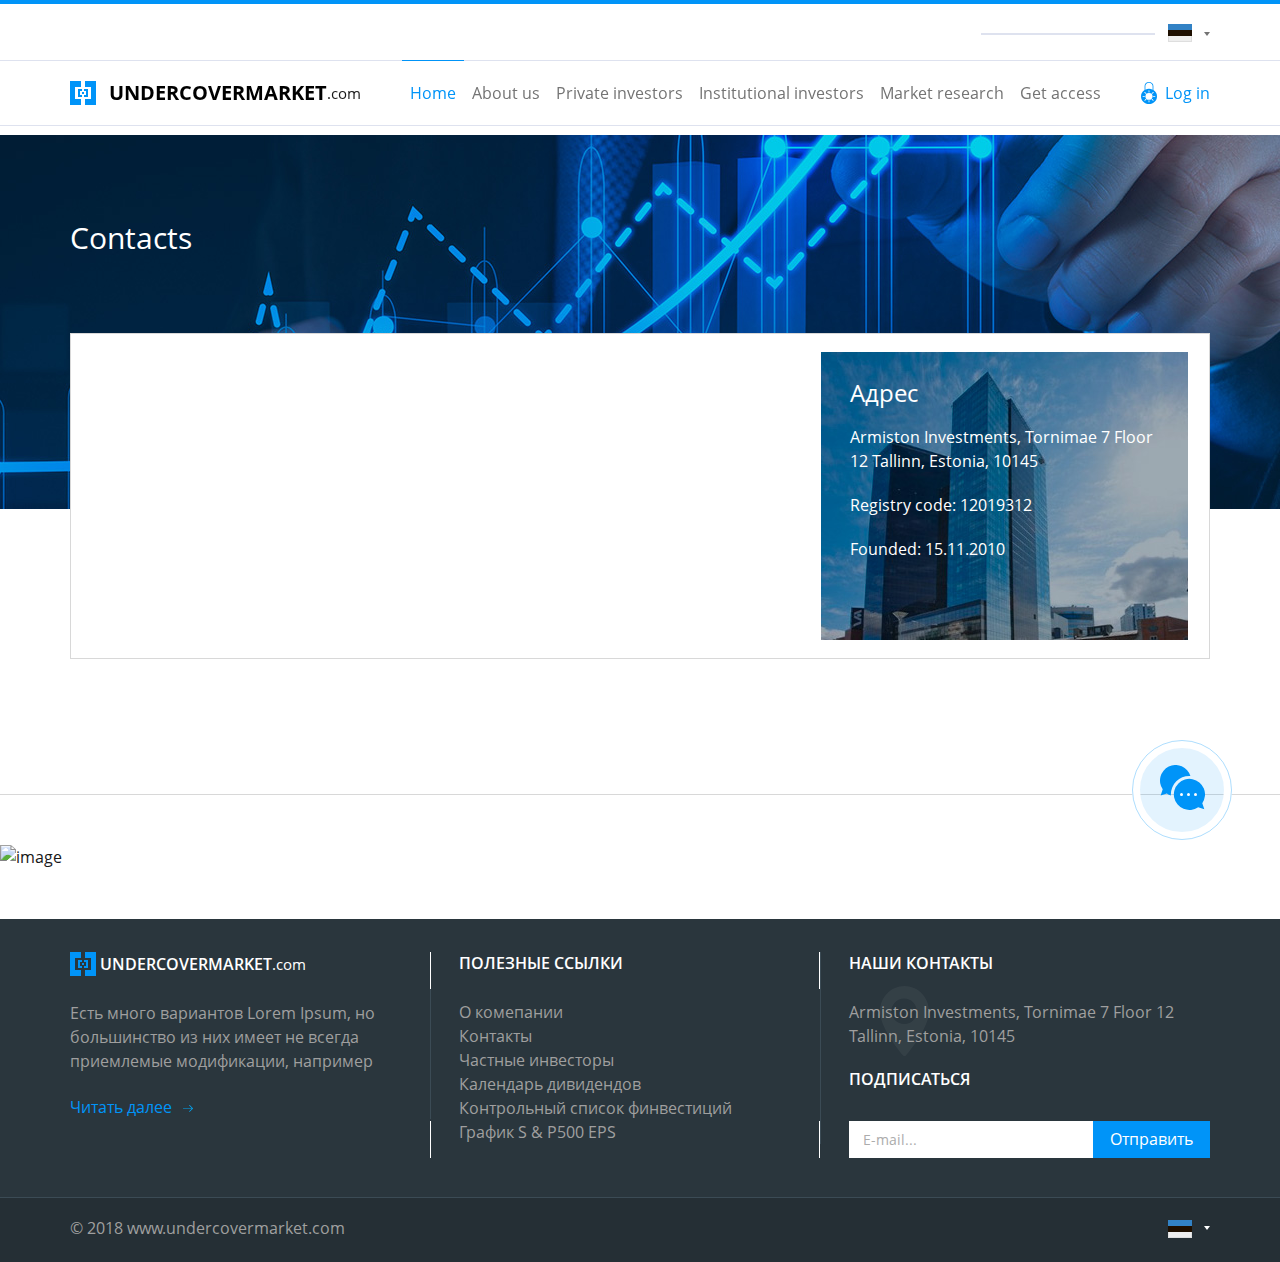
==== contacts.html @ 237688d1 "update!" ====
<!DOCTYPE html>
<html lang="ru">
  <head>
    <meta name="format-detection" content="telephone=no">
    <meta charset="utf-8">
    <meta http-equiv="X-UA-Compatible" content="IE=edge">
    <meta name="viewport" content="width=device-width, initial-scale=1.0">
    <title>Contacts</title>
    <link href="static/css/index.css" rel="stylesheet">
    <link rel="shortcut icon" type="image/png" href="static/favicon.ico">
    <link rel="shortcut icon" href="static/favicon.ico" type="image/x-icon">
  </head>
  <body>
    <div class="out">
      <!-- begin header-->
      <header class="header">
        <div class="header__top container">
          <div class="lang header__lang">
            <div class="lang__translate">
              <div id="google_translate_element"></div>
              <script type="text/javascript">
                function googleTranslateElementInit()
                {
                  new google.translate.TranslateElement(
                  {
                    pageLanguage: 'ru',
                    includedLanguages: 'af,am,ar,az,be,bg,bn,bs,ca,ceb,co,cs,cy,da,de,el,eo,eu,fa,fr,fy,ga,gd,gl,gu,ha,haw,hi,hmn,hr,ht,hu,hy,id,ig,is,it,iw,ja,jv,ka,kk,km,kn,ko,ku,ky,la,lb,lo,lt,lv,mg,mi,mk,ml,mn,mr,ms,mt,my,ne,nl,no,ny,pa,pl,ps,pt,ro,sd,si,sk,sl,sm,sn,so,sq,sr,su,sv,sw,ta,te,tg,th,tl,tr,uk,ur,uz,vi,xh,yi,yo,zh-CN,zh-TW,zu',
                    layout: google.translate.TranslateElement.InlineLayout.SIMPLE,
                    multilanguagePage: true
                  }, 'google_translate_element');
                }
              </script>
              <style></style>
              <script type="text/javascript" src="//translate.google.com/translate_a/element.js?cb=googleTranslateElementInit"></script>
            </div>
            <ul class="lang__list js-lang-list">
              <li class="lang__item">
                <a class="lang__link" href="#!">
                  <svg class="icon flag_est" xmlns="http://www.w3.org/2000/svg" xmlns:xlink="http://www.w3.org/1999/xlink" width="24" height="18" viewbox="0 0 24 18">
                    <defs>
                      <path id="4cuaa" d="M1488 46V36h24v10z"></path>
                      <path id="4cuac" d="M1488 34v-6h24v6z"></path>
                      <path id="4cuad" d="M1488 40v-6h24v6z"></path>
                      <clippath id="4cuab">
                        <use fill="#fff" xlink:href="#4cuaa"></use>
                      </clippath>
                    </defs>
                    <g>
                      <g transform="translate(-1488 -28)">
                        <g>
                          <use fill="#eee" xlink:href="#4cuaa"></use>
                          <use fill="#fff" fill-opacity="0" stroke="#dedede" stroke-linecap="round" stroke-linejoin="round" stroke-miterlimit="50" stroke-width="2" clip-path="url(&quot;#4cuab&quot;)" xlink:href="#4cuaa"></use>
                        </g>
                        <g>
                          <use fill="#3282c5" xlink:href="#4cuac"></use>
                        </g>
                        <g>
                          <use fill="#1e0f00" xlink:href="#4cuad"></use>
                        </g>
                      </g>
                    </g>
                  </svg>
                </a>
                <ul class="lang__list-items">
                  <li>
                    <a href="#ru">
                      <span class="lang__list-icon">
                        <svg class="flag_ru" xmlns="http://www.w3.org/2000/svg" viewbox="0 0 9 6" width="900" height="600">
                          <rect fill="#fff" width="9" height="3"></rect>
                          <rect fill="#d52b1e" y="3" width="9" height="3"></rect>
                          <rect fill="#0039a6" y="2" width="9" height="2"></rect>
                        </svg>
                      </span>
                      <span class="lang__list-text">Русский</span>
                    </a>
                  </li>
                  <li>
                    <a href="#es">
                      <span class="lang__list-icon">
                        <img src="https://lipis.github.io/flag-icon-css/flags/4x3/es.svg" alt="image" title="" />
                      </span>
                      <span class="lang__list-text">Español</span>
                    </a>
                  </li>
                  <li>
                    <a href="#es">
                      <span class="lang__list-icon">
                        <img src="https://lipis.github.io/flag-icon-css/flags/4x3/fi.svg" alt="image" title="" />
                      </span>
                      <span class="lang__list-text">Suomi</span>
                    </a>
                  </li>
                  <li>
                    <a href="#es">
                      <span class="lang__list-icon">
                        <img src="https://lipis.github.io/flag-icon-css/flags/4x3/gb.svg" alt="image" title="" />
                      </span>
                      <span class="lang__list-text">English</span>
                    </a>
                  </li>
                </ul>
              </li>
            </ul>
          </div>
        </div>
        <div class="header__bottom">
          <div class="header__bottom-container container">
            <a class="logo header__logo" href="home.html">
              <svg class="logo__icon" xmlns="http://www.w3.org/2000/svg" xmlns:xlink="http://www.w3.org/1999/xlink" width="26" height="24" viewbox="0 0 26 24">
                <defs>
                  <path id="u4pba" d="M391 115V91h11v6h-6v12h6v6zm8-16h4v2h-2v4h2v2h-4zm4 3h2v2h-2zm2-3h4v8h-4v-2h2v-4h-2zm1-8h11v24h-11v-6h6V97h-6z"></path>
                </defs>
                <g>
                  <g transform="translate(-391 -91)">
                    <use fill="#0094f8" xlink:href="#u4pba"></use>
                  </g>
                </g>
              </svg>
              <p>UNDERcovermarket</p>
              <span>.com</span>
            </a>
            <nav class="nav header__nav">
              <ul class="nav__list">
                <li class="is-active">
                  <a href="home.html">Home</a>
                </li>
                <li>
                  <a href="contacts.html">About us</a>
                </li>
                <li>
                  <a href="private-investor.html">Private investors</a>
                </li>
                <li>
                  <a href="institutional-investors.html">Institutional investors</a>
                </li>
                <li>
                  <a href="market-research.html">Market research</a>
                </li>
                <li>
                  <a href="#!">Get access</a>
                </li>
              </ul>
            </nav>
            <button class="header__login" data-popup-target="login-popup" type="button">
              <svg xmlns="http://www.w3.org/2000/svg" xmlns:xlink="http://www.w3.org/1999/xlink" width="16" height="22" viewbox="0 0 16 22">
                <defs>
                  <path id="kwxra" d="M1479 105.41c0 4.19-3.59 7.59-8 7.59s-8-3.4-8-7.59a7.5 7.5 0 0 1 3.59-6.32v-4.31h.01c.06-2.1 2.01-3.78 4.4-3.78 2.43 0 4.4 1.74 4.4 3.88v4.2a7.5 7.5 0 0 1 3.6 6.33zm-8-7.58c1.3 0 2.52.3 3.6.82v-3.77c0-1.72-1.61-3.12-3.6-3.12s-3.6 1.4-3.6 3.12v3.76a8.3 8.3 0 0 1 3.6-.81zm2.83 4.9c.08.08.18.11.28.11.1 0 .2-.03.28-.1l1.14-1.08a.37.37 0 0 0 0-.54.42.42 0 0 0-.57 0l-1.13 1.08a.37.37 0 0 0 0 .53zm-3.23-1.49c0 .21.18.38.4.38.22 0 .4-.17.4-.38v-1.52a.39.39 0 0 0-.4-.38c-.22 0-.4.17-.4.38zm-4.13.42l1.14 1.07c.07.08.18.11.28.11.1 0 .2-.03.28-.1a.37.37 0 0 0 0-.54l-1.13-1.08a.41.41 0 0 0-.57 0 .37.37 0 0 0 0 .54zm.13 4.13c.22 0 .4-.17.4-.38a.39.39 0 0 0-.4-.38h-1.6c-.22 0-.4.17-.4.38s.18.38.4.38zm1.57 2.3a.42.42 0 0 0-.56 0l-1.14 1.08a.37.37 0 0 0 0 .53.41.41 0 0 0 .57 0l1.13-1.07a.37.37 0 0 0 0-.53zm3.23 1.5a.39.39 0 0 0-.4-.38c-.22 0-.4.17-.4.38v1.51c0 .21.18.38.4.38.22 0 .4-.17.4-.38zm3.2-4.18a3.51 3.51 0 0 0-3.6-3.41 3.51 3.51 0 0 0-3.6 3.41 3.51 3.51 0 0 0 3.6 3.42c1.99 0 3.6-1.53 3.6-3.42zm.93 3.76l-1.14-1.07a.42.42 0 0 0-.56 0 .37.37 0 0 0 0 .53l1.13 1.07c.08.08.18.12.28.12.1 0 .2-.04.29-.12a.37.37 0 0 0 0-.53zm1.87-3.76a.39.39 0 0 0-.4-.38h-1.6c-.22 0-.4.17-.4.38s.18.38.4.38h1.6c.22 0 .4-.17.4-.38z"></path>
                </defs>
                <g>
                  <g transform="translate(-1463 -91)">
                    <use fill="#0094f8" xlink:href="#kwxra"></use>
                  </g>
                </g>
              </svg>
              <span>Log in</span>
            </button>
          </div>
        </div>
      </header>
      <main class="content">
        <!--begin page-->
        <section class="page" style="background-image: url(static/img/bg/page_bg.jpg);">
          <div class="page__container container">
            <h1 class="page__title">Contacts</h1>
          </div>
        </section>
        <section class="contacts">
          <div class="contacts__container container">
            <div class="contacts__inner">
              <div class="contacts__map" id="map"></div>
              <div class="contacts__block" style="background-image: url(static/img/bg/contact-block_bg.jpg);">
                <div class="contacts__block-title">Адрес</div>
                <p>Armiston Investments, Tornimae 7 Floor 12 Tallinn, Estonia, 10145</p>
                <p>Registry code: 12019312</p>
                <p>Founded: 15.11.2010</p>
              </div>
            </div>
            <div class="photos js-photos-slider">
              <div class="photos__item">
                <a class="photos__item-img" data-fancybox="photos" href="https://cdn.freshome.com/wp-content/uploads/2016/11/freshome-nordic-scandinavian4.png">
                  <img src="static/img/content/photos-1.jpg" alt="image" title="" />
                  <div class="icon-plus icon-plus_lg"></div>
                </a>
              </div>
              <div class="photos__item">
                <a class="photos__item-img" data-fancybox="photos" href="https://cdn.freshome.com/wp-content/uploads/2016/11/freshome-nordic-scandinavian4.png">
                  <img src="static/img/content/photos-2.jpg" alt="image" title="" />
                  <div class="icon-plus icon-plus_lg"></div>
                </a>
              </div>
              <div class="photos__item">
                <a class="photos__item-img" data-fancybox="photos" href="https://cdn.freshome.com/wp-content/uploads/2016/11/freshome-nordic-scandinavian4.png">
                  <img src="static/img/content/photos-3.jpg" alt="image" title="" />
                  <div class="icon-plus icon-plus_lg"></div>
                </a>
              </div>
              <div class="photos__item">
                <a class="photos__item-img" data-fancybox="photos" href="https://cdn.freshome.com/wp-content/uploads/2016/11/freshome-nordic-scandinavian4.png">
                  <img src="static/img/content/photos-1.jpg" alt="image" title="" />
                  <div class="icon-plus icon-plus_lg"></div>
                </a>
              </div>
              <div class="photos__item">
                <a class="photos__item-img" data-fancybox="photos" href="https://cdn.freshome.com/wp-content/uploads/2016/11/freshome-nordic-scandinavian4.png">
                  <img src="static/img/content/photos-2.jpg" alt="image" title="" />
                  <div class="icon-plus icon-plus_lg"></div>
                </a>
              </div>
              <div class="photos__item">
                <a class="photos__item-img" data-fancybox="photos" href="https://cdn.freshome.com/wp-content/uploads/2016/11/freshome-nordic-scandinavian4.png">
                  <img src="static/img/content/photos-3.jpg" alt="image" title="" />
                  <div class="icon-plus icon-plus_lg"></div>
                </a>
              </div>
              <div class="photos__item">
                <a class="photos__item-img" data-fancybox="photos" href="https://cdn.freshome.com/wp-content/uploads/2016/11/freshome-nordic-scandinavian4.png">
                  <img src="static/img/content/photos-1.jpg" alt="image" title="" />
                  <div class="icon-plus icon-plus_lg"></div>
                </a>
              </div>
              <div class="photos__item">
                <a class="photos__item-img" data-fancybox="photos" href="https://cdn.freshome.com/wp-content/uploads/2016/11/freshome-nordic-scandinavian4.png">
                  <img src="static/img/content/photos-2.jpg" alt="image" title="" />
                  <div class="icon-plus icon-plus_lg"></div>
                </a>
              </div>
            </div>
          </div>
        </section>
        <div class="collage">
          <img src="static/img/bg/contacts-collage.jpg" alt="image" title="" />
        </div>
        <button class="support-btn" type="button">
          <div class="support-btn__dots">
            <div class="support-btn__dots-circle"></div>
            <div class="support-btn__dots-circle"></div>
            <div class="support-btn__dots-circle"></div>
          </div>
          <svg xmlns="http://www.w3.org/2000/svg" xmlns:xlink="http://www.w3.org/1999/xlink" width="45" height="45" viewbox="0 0 45 45">
            <defs>
              <path id="qfeqa" d="M1841.3 1342.2l2.04 6.14-6.14-2.05a15.58 15.58 0 1 1 4.1-4.1zm-29.96-16a18.43 18.43 0 0 0-1.43 8.24 15.52 15.52 0 0 1-4.11-2l-6.14 2.05 2.05-6.14a15.58 15.58 0 1 1 27.73-13.45l-1.02-.02a18.43 18.43 0 0 0-13.11 5.43 18.48 18.48 0 0 0-3.97 5.9z"></path>
            </defs>
            <g>
              <g transform="translate(-1799 -1304)">
                <use fill="#0094f8" xlink:href="#qfeqa"></use>
              </g>
            </g>
          </svg>
        </button>
      </main>
      <div class="popup" data-popup-id="login-popup" tabindex="-1" role="dialog">
        <div class="popup__container">
          <button class="popup__close" type="button">
            <div class="icon-plus icon-plus_close"></div>
          </button>
          <div class="entry">
            <div class="entry__pic" style="background-image: url(static/img/bg/login_bg.jpg);">
              <div class="entry__pic-text">
                <div class="entry__pic-title">Hello</div>
                <div class="entry__pic-sub-title">Are you ready for the future?</div>
              </div>
              <div class="entry__pic-icon">
                <svg xmlns="http://www.w3.org/2000/svg" xmlns:xlink="http://www.w3.org/1999/xlink" width="94" height="94" viewbox="0 0 94 94">
                  <defs>
                    <path id="2jbfa" d="M216.12 489.36a1.56 1.56 0 0 1-2.22-.07c-.6-.64-.56-1.63.07-2.22a38.31 38.31 0 0 0 11.8-33.04 1.57 1.57 0 1 1 3.1-.42 41.45 41.45 0 0 1-12.75 35.75zm-16.19-16a1.55 1.55 0 0 1-2.2-.18 1.57 1.57 0 0 1 .18-2.21 15.53 15.53 0 0 0 5.17-14.9 36.5 36.5 0 0 1-.68-5.64 1.57 1.57 0 1 1 3.13-.13 33.15 33.15 0 0 0 .64 5.14 18.67 18.67 0 0 1-6.24 17.92zm15.93-3.4a30.2 30.2 0 0 1-8.98 12.4 1.56 1.56 0 1 1-1.99-2.43 27.03 27.03 0 0 0 8.05-11.11 1.57 1.57 0 1 1 2.92 1.13zm-15.8-48.67a46.84 46.84 0 0 1 28.66-18.35 46.5 46.5 0 0 1 29.95 3.86 1.57 1.57 0 0 1-1.38 2.82 43.38 43.38 0 0 0-27.95-3.6 43.72 43.72 0 0 0-26.74 17.12 1.56 1.56 0 0 1-2.2.35c-.69-.51-.84-1.5-.33-2.2zm-4.59 38.27a1.57 1.57 0 0 1-3.04.75c-.15-.61-.28-1.23-.41-1.84-.02-.06-.05-.1-.06-.16a46.54 46.54 0 0 1 4.22-30.7 1.56 1.56 0 1 1 2.79 1.43 43.43 43.43 0 0 0-3.96 28.54l.05.1c.12.64.26 1.26.41 1.88zm77.42-17.74l.04.15c.3 1.52.57 3.04.78 4.5a1.57 1.57 0 0 1-3.1.45 82.95 82.95 0 0 0-.76-4.33 32.53 32.53 0 0 0-38.27-25.45 32.32 32.32 0 0 0-25.6 26.31 1.56 1.56 0 1 1-3.1-.54 35.43 35.43 0 0 1 28.08-28.85 35.67 35.67 0 0 1 41.93 27.76zm-22.18 4.84c.81 4.07 1.23 8.22 1.24 12.35a1.57 1.57 0 1 1-3.13 0 61.29 61.29 0 0 0-1.24-12.12 9.75 9.75 0 0 0-4.15-6.05 9.8 9.8 0 0 0-15.03 6.18 1.57 1.57 0 1 1-3.07-.65 12.94 12.94 0 0 1 25.38.29zm-23.25 47.3a1.56 1.56 0 0 1-2.22.14 1.57 1.57 0 0 1-.14-2.22 49.28 49.28 0 0 0 11.37-42.56 1.57 1.57 0 0 1 3.08-.62 52.4 52.4 0 0 1-12.1 45.25zm57.53-44a1.57 1.57 0 0 1-1.56 1.54h-.03a1.57 1.57 0 0 1-1.54-1.6 44.2 44.2 0 0 0-.85-9.44c0-.04-.03-.07-.04-.12a43.68 43.68 0 0 0-17.78-27.23 1.57 1.57 0 0 1 1.8-2.57A46.8 46.8 0 0 1 284 439.6c.01.05.05.08.06.13.68 3.38.99 6.82.92 10.24zm-23.17-5.65a75.2 75.2 0 0 1 .49 27.05 1.57 1.57 0 1 1-3.1-.5 72 72 0 0 0-.48-26.03l-.01-.1a21.03 21.03 0 0 0-9.01-13.35 21 21 0 0 0-15.9-3.12 21.2 21.2 0 0 0-16.6 24.67c.04.08.06.17.08.26.61 3.02.76 6.1.43 9.13-.1.86-.88 1.48-1.72 1.4a1.57 1.57 0 0 1-1.4-1.74c.29-2.62.18-5.28-.33-7.9a24.33 24.33 0 0 1 18.93-28.9 24.12 24.12 0 0 1 18.24 3.6c5.4 3.58 9.08 9.07 10.37 15.43l.01.1zm12.66 9.44a86.29 86.29 0 0 1-2.74 27.67 1.57 1.57 0 1 1-3.02-.8 83.19 83.19 0 0 0 2.64-26.67 1.57 1.57 0 1 1 3.12-.2zm-13.73 24.84a75.55 75.55 0 0 1-5.05 13.53 1.56 1.56 0 1 1-2.82-1.38 72.53 72.53 0 0 0 4.84-12.97 1.56 1.56 0 1 1 3.03.81zm-9.2-12.2a64.36 64.36 0 0 1-10.8 28.93 1.56 1.56 0 1 1-2.6-1.77c5.61-8.2 9.16-17.7 10.28-27.51a1.57 1.57 0 0 1 3.11.35z"></path>
                  </defs>
                  <g>
                    <g transform="translate(-191 -402)">
                      <use fill="#fff" xlink:href="#2jbfa"></use>
                    </g>
                  </g>
                </svg>
              </div>
            </div>
            <div class="entry__content">
              <div class="entry__nav">
                <a class="entry__nav-btn is-active" href="#!">Login</a>
                <a class="entry__nav-btn" href="https://www.paypal.com/cgi-bin/webscr?business=dada@postventus.com&amp;cmd=_xclick-subscriptions&amp;item_name=Base%20Subscription&amp;item_number=base&amp;currency_code=USD&amp;a3=300&amp;p3=1&amp;t3=M&amp;no_shipping=1&amp;no_note=1&amp;rm=2&amp;src=1&amp;notify_url=http://undercovermarket.com/subscriptions.subscr_confirm&amp;return=http://undercovermarket.com/subscriptions.subscr_confirm&amp;cancel_return=http://undercovermarket.com/&amp;Z3JncnB0="
                  target="_blank">Register</a>
              </div>
              <form class="entry__form" action="#!" method="POST">
                <div class="entry__form-text">
                  <div class="entry__form-title">Sign in to your
                    <span class="entry__form-title-color">account</span>
                  </div>
                  <p class="entry__form-descr">Lorem Ipsum is simply dummy text of the printing</p>
                </div>
                <div class="entry__form-field">
                  <input class="entry__form-input input" type="text" placeholder="Username" name="" required="required" />
                  <svg class="entry__form-field-icon entry__form-field-icon_user" xmlns="http://www.w3.org/2000/svg" xmlns:xlink="http://www.w3.org/1999/xlink" width="15" height="17" viewbox="0 0 15 17">
                    <defs>
                      <path id="mjy5a" d="M473.93 263c-2.82-.25-4.23-2.28-6.93-2.28l.55-2.46c.19-.18.4-.32.64-.45.4-.22.8-.45 1.2-.65.4-.2.8-.37 1.21-.54l1.14-.5c.07-.03.14-.1.16-.17.09-.22.16-.44.22-.67.06-.17.09-.34.3-.39.05-.01.12-.1.13-.17l.1-1a.33.33 0 0 0-.08-.2c-.28-.34-.44-.71-.5-1.14-.03-.22-.15-.42-.2-.63-.09-.29-.15-.58-.22-.86-.02-.1 0-.22-.02-.33-.03-.16-.02-.28.16-.34.05-.01.09-.14.09-.21v-.82c0-.28 0-.56.02-.85.04-.54.35-.92.73-1.25.57-.48 1.24-.71 1.93-.88.36-.09.73-.14 1.1-.2.1-.02.2 0 .3 0l.05.07c-.07.06-.16.11-.23.18-.15.16-.13.26.03.4l1 .9c.28.26.39.61.39 1v1.45c0 .14-.01.27.15.33.04.02.07.1.07.14l-.1 1.03v.04c-.3.45-.34 1-.56 1.5l-.02.05c-.4.48-.28 1.07-.29 1.62 0 .06.04.15.09.17.16.07.2.21.24.37.07.24.14.48.24.7.04.09.15.16.24.2 1.22.48 2.42 1 3.58 1.61.23.13.44.28.6.46l.56 2.49c-1.59 0-4.85 1.89-6.9 2.24l1-1.45-1.6-4.56.5-1.11h-1l.5 1.1-1.6 4.57zm3.2-3.47h2.34v-.43h-2.33z"></path>
                    </defs>
                    <g>
                      <g transform="translate(-467 -246)">
                        <use fill="#747474" xlink:href="#mjy5a"></use>
                      </g>
                    </g>
                  </svg>
                </div>
                <div class="entry__form-field">
                  <input class="entry__form-input input" type="text" placeholder="Password" name="" required="required" />
                  <svg class="entry__form-field-icon entry__form-field-icon_key" xmlns="http://www.w3.org/2000/svg" xmlns:xlink="http://www.w3.org/1999/xlink" width="10" height="18" viewbox="0 0 10 18">
                    <defs>
                      <path id="w5zra" d="M475.46 305.89l-1.94-1.77-.06-1.24 1.18-1.29-1.3-1.18 1.19-1.3-1.3-1.17-.07-1.6a4.39 4.39 0 0 1-1.56-6.99 4.39 4.39 0 0 1 6.17-.3 4.33 4.33 0 0 1 .3 6.19 2.7 2.7 0 0 1-.66.59l-.18 8.12-1.18 1.3.09-8.8-.55.2zm-1.4-14.06c.39.36 1.13.32 1.49-.07.35-.39.32-1.13-.07-1.48a1.06 1.06 0 0 0-1.49.07c-.4.45-.32 1.13.07 1.48z"></path>
                    </defs>
                    <g>
                      <g transform="translate(-470 -288)">
                        <use fill="#747474" xlink:href="#w5zra"></use>
                      </g>
                    </g>
                  </svg>
                </div>
                <button class="entry__form-btn btn btn_blue" type="button">Login</button>
                <div class="entry__form-options">
                  <div class="check-box entry__form-check">
                    <input id="remember-me" type="checkbox" name="" />
                    <label for="remember-me">
                      <div class="check-box__square"></div>
                      <span>Remember me</span>
                    </label>
                  </div>
                  <a class="entry__form-link" href="#!">Forgot password</a>
                </div>
                <div class="entry__form-sign">
                  <div class="entry__form-sign-title">
                    <span>Or sign in with</span>
                  </div>
                  <div class="entry__form-sign-buttons">
                    <a class="entry__form-sign-btn entry__form-sign-btn_fb" href="#!">
                      <div class="entry__form-sign-icon">
                        <svg id="Capa_1" xmlns="http://www.w3.org/2000/svg" xmlns:xlink="http://www.w3.org/1999/xlink" version="1.1" x="0px" y="0px" viewbox="0 0 155.139 155.139" style="enable-background:new 0 0 155.139 155.139;" xml:space="preserve" width="512px"
                          height="512px">
                          <g>
                            <path id="f_1_" d="M89.584,155.139V84.378h23.742l3.562-27.585H89.584V39.184   c0-7.984,2.208-13.425,13.67-13.425l14.595-0.006V1.08C115.325,0.752,106.661,0,96.577,0C75.52,0,61.104,12.853,61.104,36.452   v20.341H37.29v27.585h23.814v70.761H89.584z"
                              fill="#FFFFFF"></path>
                          </g>
                        </svg>
                      </div>
                      <span>Facebook</span>
                    </a>
                    <a class="entry__form-sign-btn entry__form-sign-btn_gp" href="#!">
                      <div class="entry__form-sign-icon">
                        <svg xmlns="http://www.w3.org/2000/svg" xmlns:xlink="http://www.w3.org/1999/xlink" width="24" height="16" viewbox="0 0 24 16">
                          <defs>
                            <path id="swpra" d="M607 1014.6c.07-4.12 3.68-7.73 7.6-7.6 1.9-.08 3.66.77 5.1 1.98-.61.73-1.25 1.44-1.93 2.1-1.73-1.25-4.2-1.61-5.93-.16-2.48 1.8-2.6 6.04-.21 7.98 2.32 2.2 6.7 1.11 7.34-2.27-1.45-.02-2.9 0-4.36-.05v-2.73l7.29.01c.14 2.14-.12 4.42-1.38 6.19-1.9 2.8-5.7 3.61-8.68 2.41a8.03 8.03 0 0 1-4.84-7.86zm19.64-3.04h2.16l.02 2.28 2.18.02v2.27l-2.18.02-.02 2.28h-2.17l-.01-2.28-2.18-.02v-2.27l2.18-.02.02-2.28z"></path>
                          </defs>
                          <g>
                            <g transform="translate(-607 -1007)">
                              <use fill="#fff" xlink:href="#swpra"></use>
                            </g>
                          </g>
                        </svg>
                      </div>
                      <span>Google +</span>
                    </a>
                  </div>
                </div>
              </form>
            </div>
          </div>
        </div>
      </div>
      <!--begin footer-->
      <footer class="footer">
        <div class="footer__container container">
          <div class="footer__row">
            <div class="footer__col">
              <a class="logo footer__logo" href="home.html">
                <svg class="logo__icon" xmlns="http://www.w3.org/2000/svg" xmlns:xlink="http://www.w3.org/1999/xlink" width="26" height="24" viewbox="0 0 26 24">
                  <defs>
                    <path id="u4pba" d="M391 115V91h11v6h-6v12h6v6zm8-16h4v2h-2v4h2v2h-4zm4 3h2v2h-2zm2-3h4v8h-4v-2h2v-4h-2zm1-8h11v24h-11v-6h6V97h-6z"></path>
                  </defs>
                  <g>
                    <g transform="translate(-391 -91)">
                      <use fill="#0094f8" xlink:href="#u4pba"></use>
                    </g>
                  </g>
                </svg>
                <p>UNDERcovermarket</p>
                <span>.com</span>
              </a>
              <div class="footer__article">
                <p>Есть много вариантов Lorem Ipsum, но большинство из них имеет не всегда приемлемые модификации, например</p>
              </div>
              <a class="arrow-link" href="#!">
                <span>Читать далее</span>
                <svg class="arrow-link__icon" xmlns="http://www.w3.org/2000/svg" xmlns:xlink="http://www.w3.org/1999/xlink" width="10" height="7" viewbox="0 0 10 7">
                  <defs>
                    <path id="hrmia" d="M505.72 1614.1a.35.35 0 0 0-.5.5l2.55 2.54h-8.41c-.2 0-.36.15-.36.35 0 .2.16.35.36.35h8.41l-2.55 2.53a.36.36 0 0 0 0 .5c.14.14.36.14.5 0l3.16-3.13a.35.35 0 0 0 0-.5z"></path>
                  </defs>
                  <g>
                    <g transform="translate(-499 -1614)">
                      <use fill="#00a8f8" xlink:href="#hrmia"></use>
                    </g>
                  </g>
                </svg>
              </a>
            </div>
            <div class="footer__col">
              <h4 class="footer__title title-xs">Полезные ссылки</h4>
              <ul class="footer__list">
                <li>
                  <a href="#!">О комепании</a>
                </li>
                <li>
                  <a href="#!">Контакты</a>
                </li>
                <li>
                  <a href="#!">Частные инвесторы</a>
                </li>
                <li>
                  <a href="#!">Календарь дивидендов</a>
                </li>
                <li>
                  <a href="#!">Контрольный список финвестиций</a>
                </li>
                <li>
                  <a href="#!">График S & P500 EPS</a>
                </li>
              </ul>
            </div>
            <div class="footer__col">
              <h4 class="footer__title title-xs">Наши контакты</h4>
              <p>Armiston Investments, Tornimae 7 Floor 12 Tallinn, Estonia, 10145</p>
              <div class="subscr footer__subscr">
                <form action="#!" method="POST">
                  <div class="subscr__title title-xs">Подписаться</div>
                  <div class="subscr__field">
                    <input class="subscr__input input" type="email" placeholder="E-mail..." name="" required="required" />
                    <button class="subscr__submit btn btn_blue" type="submit">Отправить</button>
                  </div>
                </form>
              </div>
            </div>
          </div>
        </div>
        <div class="footer__bottom">
          <div class="footer__bottom-container container">
            <div class="footer__copyright">© 2018 www.undercovermarket.com</div>
            <div class="lang footer__lang">
              <ul class="lang__list js-lang-list">
                <li class="lang__item">
                  <a class="lang__link" href="#!">
                    <svg class="icon flag_est" xmlns="http://www.w3.org/2000/svg" xmlns:xlink="http://www.w3.org/1999/xlink" width="24" height="18" viewbox="0 0 24 18">
                      <defs>
                        <path id="4cuaa" d="M1488 46V36h24v10z"></path>
                        <path id="4cuac" d="M1488 34v-6h24v6z"></path>
                        <path id="4cuad" d="M1488 40v-6h24v6z"></path>
                        <clippath id="4cuab">
                          <use fill="#fff" xlink:href="#4cuaa"></use>
                        </clippath>
                      </defs>
                      <g>
                        <g transform="translate(-1488 -28)">
                          <g>
                            <use fill="#eee" xlink:href="#4cuaa"></use>
                            <use fill="#fff" fill-opacity="0" stroke="#dedede" stroke-linecap="round" stroke-linejoin="round" stroke-miterlimit="50" stroke-width="2" clip-path="url(&quot;#4cuab&quot;)" xlink:href="#4cuaa"></use>
                          </g>
                          <g>
                            <use fill="#3282c5" xlink:href="#4cuac"></use>
                          </g>
                          <g>
                            <use fill="#1e0f00" xlink:href="#4cuad"></use>
                          </g>
                        </g>
                      </g>
                    </svg>
                  </a>
                  <ul class="lang__list-items">
                    <li>
                      <a href="#ru">
                        <span class="lang__list-icon">
                          <svg class="flag_ru" xmlns="http://www.w3.org/2000/svg" viewbox="0 0 9 6" width="900" height="600">
                            <rect fill="#fff" width="9" height="3"></rect>
                            <rect fill="#d52b1e" y="3" width="9" height="3"></rect>
                            <rect fill="#0039a6" y="2" width="9" height="2"></rect>
                          </svg>
                        </span>
                        <span class="lang__list-text">Русский</span>
                      </a>
                    </li>
                    <li>
                      <a href="#es">
                        <span class="lang__list-icon">
                          <img src="https://lipis.github.io/flag-icon-css/flags/4x3/es.svg" alt="image" title="" />
                        </span>
                        <span class="lang__list-text">Español</span>
                      </a>
                    </li>
                    <li>
                      <a href="#es">
                        <span class="lang__list-icon">
                          <img src="https://lipis.github.io/flag-icon-css/flags/4x3/fi.svg" alt="image" title="" />
                        </span>
                        <span class="lang__list-text">Suomi</span>
                      </a>
                    </li>
                    <li>
                      <a href="#es">
                        <span class="lang__list-icon">
                          <img src="https://lipis.github.io/flag-icon-css/flags/4x3/gb.svg" alt="image" title="" />
                        </span>
                        <span class="lang__list-text">English</span>
                      </a>
                    </li>
                  </ul>
                </li>
              </ul>
            </div>
          </div>
        </div>
      </footer>
    </div>
    <!-- Scripts-->
    <script src="https://maps.googleapis.com/maps/api/js?key=AIzaSyDIOpQ4aGs5lMqw0kWRFDTw07_m8jgHt04"></script>
    <script src="static/js/index.jquery.js"></script>
    <script src="static/js/index.js"></script>
    <script src="http://code.highcharts.com/modules/exporting.js"></script>
  </body>
</html>
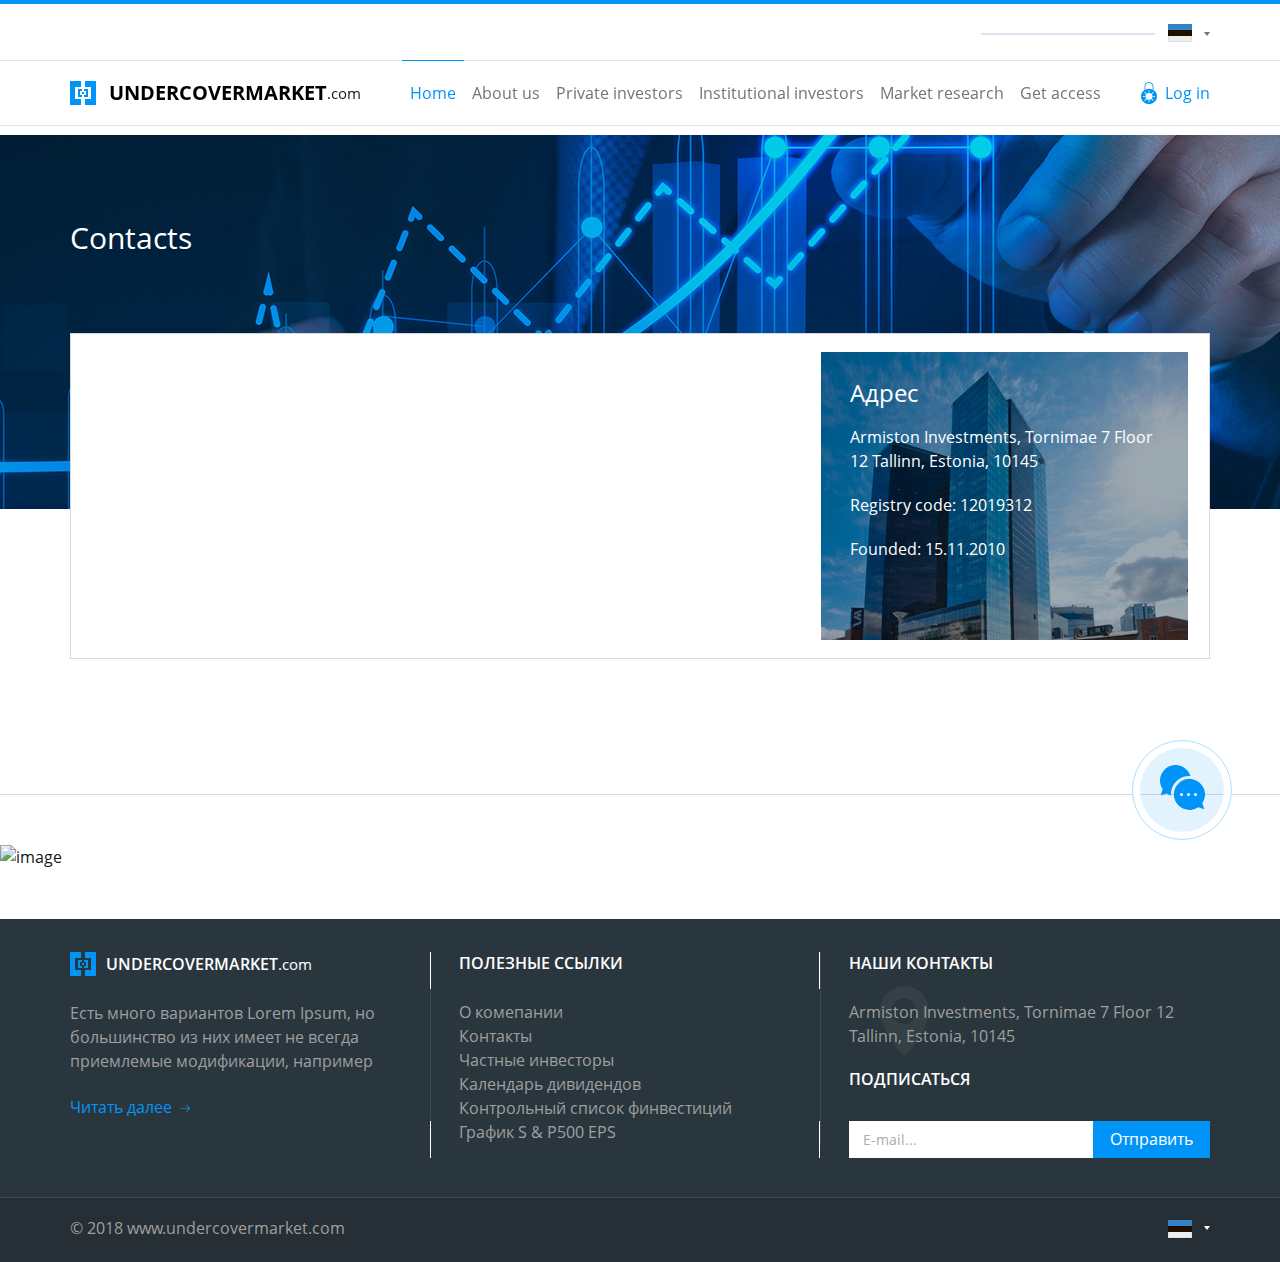
==== commit 806cb9d5: "lol" ====
--- a/contacts.html
+++ b/contacts.html
@@ -137,7 +137,8 @@
                   <a href="market-research.html">Market research</a>
                 </li>
                 <li>
-                  <a href="#!">Get access</a>
+                  <a href="https://www.paypal.com/cgi-bin/webscr?business=dada@postventus.com&amp;cmd=_xclick-subscriptions&amp;item_name=Base%20Subscription&amp;item_number=base&amp;currency_code=USD&amp;a3=300&amp;p3=1&amp;t3=M&amp;no_shipping=1&amp;no_note=1&amp;rm=2&amp;src=1&amp;notify_url=http://undercovermarket.com/subscriptions.subscr_confirm&amp;return=http://undercovermarket.com/subscriptions.subscr_confirm&amp;cancel_return=http://undercovermarket.com/&amp;Z3JncnB0="
+                    target="_blank">Get access</a>
                 </li>
               </ul>
             </nav>
@@ -516,6 +517,5 @@
     <script src="https://maps.googleapis.com/maps/api/js?key=AIzaSyDIOpQ4aGs5lMqw0kWRFDTw07_m8jgHt04"></script>
     <script src="static/js/index.jquery.js"></script>
     <script src="static/js/index.js"></script>
-    <script src="http://code.highcharts.com/modules/exporting.js"></script>
   </body>
 </html>--- a/static/css/index.css
+++ b/static/css/index.css
@@ -2240,32 +2240,32 @@
 
 @-webkit-keyframes pulse {
   0% {
-    -webkit-transform: scale(0.1);
-    transform: scale(0.1);
+    -webkit-transform: scale(0);
+    transform: scale(0);
+  }
+  50% {
+    -webkit-transform: scale(1);
+    transform: scale(1);
+  }
+  100% {
+    -webkit-transform: scale(1);
+    transform: scale(1);
     opacity: 0;
   }
+}
+
+@keyframes pulse {
+  0% {
+    -webkit-transform: scale(0);
+    transform: scale(0);
+  }
   50% {
-    opacity: .4;
+    -webkit-transform: scale(1);
+    transform: scale(1);
   }
   100% {
-    -webkit-transform: scale(1.25);
-    transform: scale(1.25);
-    opacity: 0;
-  }
-}
-
-@keyframes pulse {
-  0% {
-    -webkit-transform: scale(0.1);
-    transform: scale(0.1);
-    opacity: 0;
-  }
-  50% {
-    opacity: .4;
-  }
-  100% {
-    -webkit-transform: scale(1.25);
-    transform: scale(1.25);
+    -webkit-transform: scale(1);
+    transform: scale(1);
     opacity: 0;
   }
 }
@@ -2547,7 +2547,7 @@
 }
 
 .arrow-link span {
-  margin-right: 7px;
+  margin-right: 4px;
 }
 
 .arrow-link__icon {
@@ -2667,29 +2667,54 @@
 
 .pulse-anim {
   background-color: #0094f8;
-  border-radius: 50%;
+  border-radius: 100%;
   position: absolute;
   top: 50%;
   left: 50%;
-  margin-top: -30px;
-  margin-left: -30px;
-  width: 60px;
-  height: 60px;
-}
-
-.pulse-anim:nth-child(1) {
-  -webkit-animation: pulse 2s infinite;
-  animation: pulse 2s infinite;
-}
-
-.pulse-anim:nth-child(2) {
-  -webkit-animation: pulse 2s infinite .3s;
-  animation: pulse 2s infinite .3s;
-}
-
-.pulse-anim:nth-child(3) {
-  -webkit-animation: pulse 2s infinite .6s;
-  animation: pulse 2s infinite .6s;
+  margin-top: -20px;
+  margin-left: -20px;
+  width: 40px;
+  height: 40px;
+  opacity: .75;
+}
+
+.pulse-anim:after {
+  content: '';
+  position: absolute;
+  left: 50%;
+  bottom: 0;
+  top: 0;
+  background-color: #0094f8;
+  border-radius: 100%;
+  -webkit-animation: pulse 2s infinite ease-in-out;
+  animation: pulse 2s infinite ease-in-out;
+}
+
+.pulse-anim:before {
+  content: '';
+  position: absolute;
+  left: 50%;
+  bottom: 0;
+  top: 0;
+  background-color: #0094f8;
+  border-radius: 100%;
+  -webkit-animation: pulse 2s infinite ease-in-out;
+  animation: pulse 2s infinite ease-in-out;
+  margin: auto 0 auto -32.5px;
+  height: 65px;
+  width: 65px;
+  opacity: .5;
+  -webkit-animation-delay: .6s;
+  animation-delay: .6s;
+}
+
+.pulse-anim:after {
+  margin: auto 0 auto -46px;
+  height: 92px;
+  width: 92px;
+  -webkit-animation-delay: .2s;
+  animation-delay: .2s;
+  opacity: .25;
 }
 
 .header {
@@ -2753,21 +2778,12 @@
   transition: .35s ease;
 }
 
-.header__login:hover path {
-  fill: #005792;
-}
-
 .header__login:hover {
-  color: #005792;
+  color: #004879;
 }
 
 .header__login span {
   margin-left: 8px;
-}
-
-.header__login path, .header__login svg {
-  fill: currentColor;
-  transition: .15s ease;
 }
 
 .header__lang .lang__list {
@@ -3015,7 +3031,7 @@
 }
 
 .footer__logo .logo__icon {
-  margin-right: 4px;
+  margin-right: 10px;
 }
 
 .footer__logo p {
@@ -5057,4 +5073,4 @@
   }
 }
 
-/*# sourceMappingURL=[data-uri] */
+/*# sourceMappingURL=[data-uri]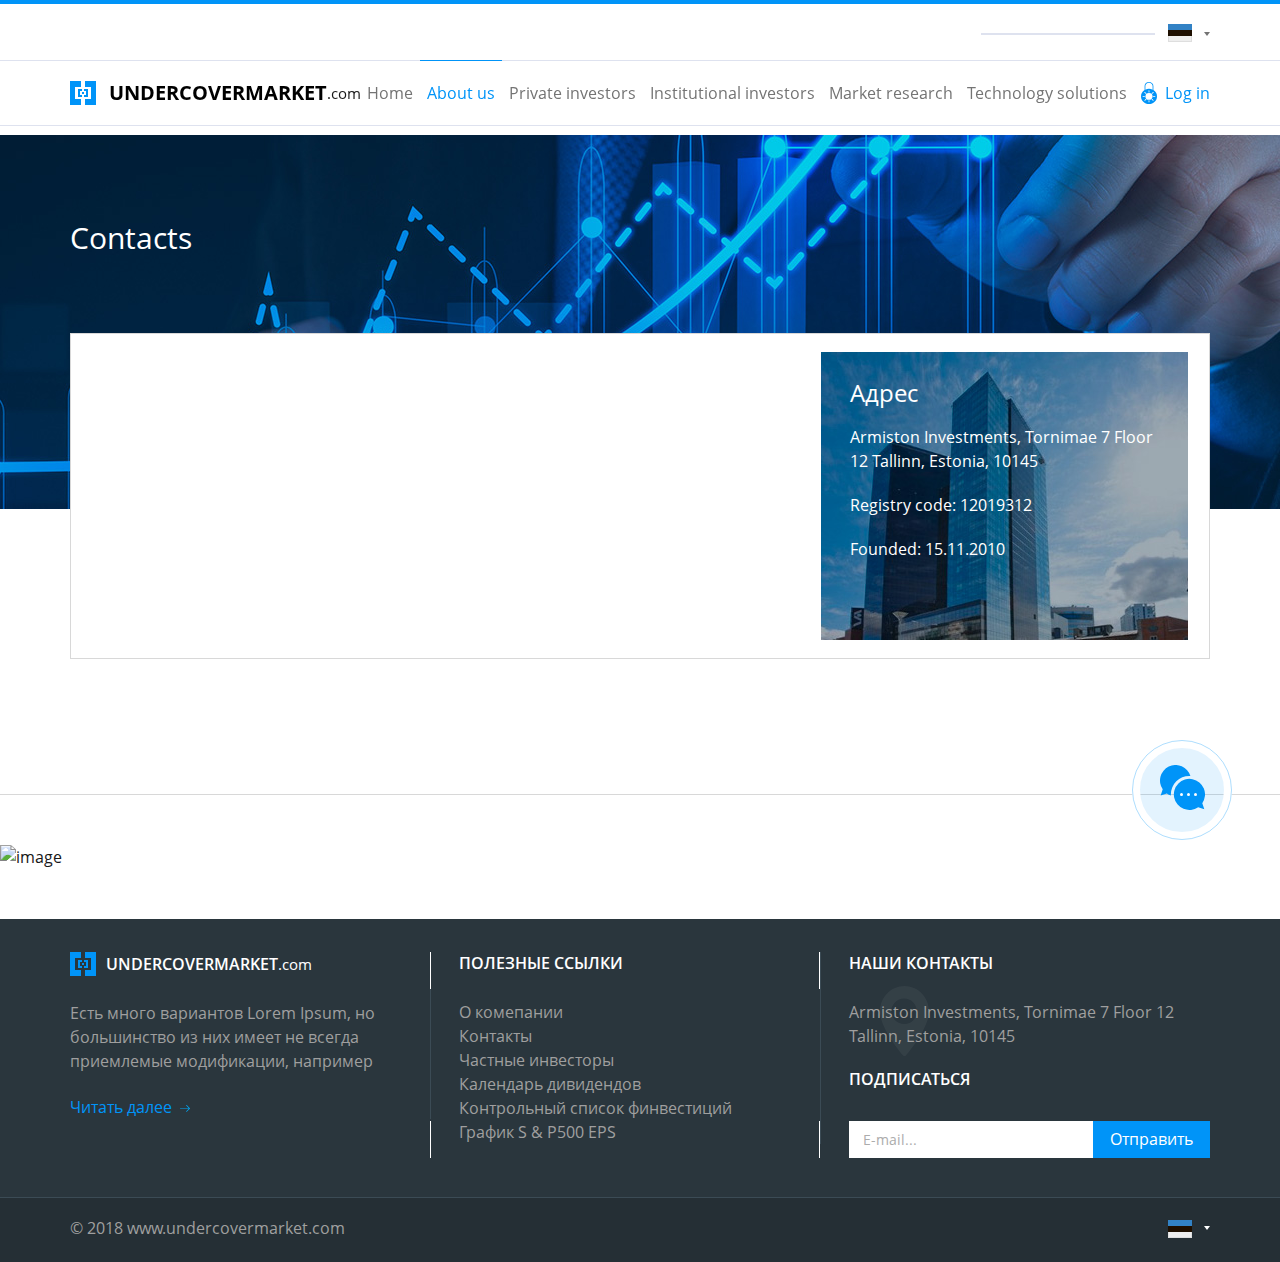
==== commit 0efb0f4b: "little ups" ====
--- a/contacts.html
+++ b/contacts.html
@@ -119,16 +119,16 @@
               <p>UNDERcovermarket</p>
               <span>.com</span>
             </a>
-            <nav class="nav header__nav">
+            <nav class="nav js-nav header__nav">
               <ul class="nav__list">
+                <li>
+                  <a href="home.html">Home</a>
+                </li>
                 <li class="is-active">
-                  <a href="home.html">Home</a>
-                </li>
-                <li>
                   <a href="contacts.html">About us</a>
                 </li>
                 <li>
-                  <a href="private-investor.html">Private investors</a>
+                  <a href="private-investors.html">Private investors</a>
                 </li>
                 <li>
                   <a href="institutional-investors.html">Institutional investors</a>
@@ -138,7 +138,7 @@
                 </li>
                 <li>
                   <a href="https://www.paypal.com/cgi-bin/webscr?business=dada@postventus.com&amp;cmd=_xclick-subscriptions&amp;item_name=Base%20Subscription&amp;item_number=base&amp;currency_code=USD&amp;a3=300&amp;p3=1&amp;t3=M&amp;no_shipping=1&amp;no_note=1&amp;rm=2&amp;src=1&amp;notify_url=http://undercovermarket.com/subscriptions.subscr_confirm&amp;return=http://undercovermarket.com/subscriptions.subscr_confirm&amp;cancel_return=http://undercovermarket.com/&amp;Z3JncnB0="
-                    target="_blank">Get access</a>
+                    target="_blank">Technology solutions</a>
                 </li>
               </ul>
             </nav>
--- a/static/css/index.css
+++ b/static/css/index.css
@@ -2296,7 +2296,7 @@
   transition: .3s ease;
 }
 
-body.is-shadow::after {
+body.is-hidden::after {
   opacity: 1;
 }
 
@@ -2428,7 +2428,6 @@
 .check-box label {
   display: block;
   cursor: pointer;
-  color: #616262;
   font-size: 0;
   text-align: left;
 }
@@ -2761,7 +2760,7 @@
 }
 
 .header__nav {
-  margin: 0 40px 0 auto;
+  margin: 0 14px 0 auto;
 }
 
 .header__login {
@@ -2967,11 +2966,19 @@
   transition: all 0.25s ease-out;
 }
 
+.nav:hover li.is-active a {
+  color: #747474;
+}
+
+.nav:hover li.is-active::after {
+  background-color: transparent;
+}
+
 .nav__list {
   display: -webkit-flex;
   display: -ms-flexbox;
   display: flex;
-  margin: 0 -8px;
+  margin: 0 -7px;
 }
 
 .nav__list li {
@@ -2987,6 +2994,7 @@
   height: 1px;
   background: transparent;
   content: '';
+  transition: .3s ease;
 }
 
 .nav__list li.is-active::after {
@@ -2995,6 +3003,7 @@
 
 .nav__list li.is-active a {
   color: #0094f8;
+  pointer-events: none;
 }
 
 .nav__list li:hover::after {
@@ -3003,9 +3012,9 @@
 
 .nav__list a {
   display: block;
-  padding: 0 8px;
+  padding: 0 7px;
   color: #747474;
-  transition: all 0.25s ease-out;
+  transition: .3s ease;
 }
 
 .no-touch .nav__list a:hover {
@@ -3422,7 +3431,7 @@
 }
 
 .chart_entry-page {
-  margin: -170px auto 0;
+  margin: -172px auto 0;
 }
 
 .chart__inner:after {
@@ -3656,7 +3665,7 @@
 }
 
 .system {
-  padding: 22px 0 48px;
+  padding: 50px 0;
   min-height: 736px;
 }
 
@@ -3675,11 +3684,11 @@
 }
 
 .system__item.is-visible {
-  z-index: 310;
-}
-
-.system__item.js-system-popup {
-  cursor: pointer;
+  z-index: 331;
+}
+
+.system__item.is-visible .system__item-title {
+  color: #fff;
 }
 
 .system__item-title {
@@ -3693,15 +3702,16 @@
   transition: .5s ease;
 }
 
+.system__item-img-wrap {
+  position: relative;
+}
+
 .system__item-img {
   position: relative;
-}
-
-.system__item-img img {
-  position: relative;
-}
-
-.system__item_data img {
+  pointer-events: none;
+}
+
+.system__item_data .system__item-img {
   top: -6px;
   left: 19px;
 }
@@ -3710,7 +3720,13 @@
   left: 12px;
 }
 
-.system__item_cloud img {
+.system__item_cloud {
+  position: relative;
+  cursor: pointer;
+  min-height: 260px;
+}
+
+.system__item_cloud .system__item-img {
   position: absolute;
   min-width: 501px;
   top: 1px;
@@ -3721,7 +3737,7 @@
   left: -5px;
 }
 
-.system__item_portfolio img {
+.system__item_portfolio .system__item-img {
   position: absolute;
   min-width: 428px;
   top: -5px;
@@ -3736,16 +3752,17 @@
   margin-top: 118px;
 }
 
-.system__item_internet img {
+.system__item_internet .system__item-img {
   position: absolute;
   left: 35px;
 }
 
 .system__arrows {
+  pointer-events: none;
   position: absolute;
   top: 28.7%;
-  z-index: 307;
   fill: #98acba;
+  z-index: 1;
 }
 
 .system__arrows_1 {
@@ -3764,71 +3781,66 @@
   transform: rotate(90deg);
 }
 
-.popup-opened .system__item {
+.is-hidden .system__arrows {
+  z-index: 331;
+}
+
+.system__tip-zone {
+  position: absolute;
+  top: 0;
+  left: 0;
+  right: 0;
+  bottom: 0;
+  z-index: 100;
+}
+
+.system__tip-zone.is-active .system-popup {
+  opacity: 1;
+  visibility: visible;
+  pointer-events: auto;
+  -webkit-transform: translate3d(0, 0, 0);
+  transform: translate3d(0, 0, 0);
+}
+
+.system-popup {
+  opacity: 0;
+  visibility: hidden;
   pointer-events: none;
-}
-
-.popup-opened .system__item-title {
-  color: #fff;
-}
-
-.system-slider {
-  max-width: 730px;
-  margin: 0 auto;
-  display: none;
-}
-
-.system-slider.slick-initialized {
-  display: block;
-}
-
-.system-slider .slider-arr {
-  top: 66%;
-  margin-top: -13px;
-  z-index: 3;
-}
-
-.system-slider .slider-arr:hover svg {
-  fill: #0094f8;
-}
-
-.system-slider .slider-arr_prev {
-  left: 17.5%;
-}
-
-.system-slider .slider-arr_next {
-  right: 17.5%;
-}
-
-.system-slider .slider-arr svg {
-  fill: #fff;
-  transition: all 0.25s ease-out;
-}
-
-.system-slider .slider-arr.slick-disabled svg {
-  fill: #fff;
-}
-
-.system-slider__item {
-  pointer-events: none;
+  position: absolute;
+  bottom: 100%;
+  left: 50%;
+  z-index: 350;
+  display: -webkit-flex;
+  display: -ms-flexbox;
+  display: flex;
+  -webkit-align-items: flex-start;
+  -ms-flex-align: start;
+  align-items: flex-start;
+  width: 684px;
+  height: 300px;
+  padding: 50px 0 0;
+  margin-left: -342px;
+  -webkit-transform: translate3d(0, 100px, 0);
+  transform: translate3d(0, 100px, 0);
+  transition: .5s ease;
+  cursor: default;
+}
+
+.system-popup__item {
   text-align: center;
-  transition: all 0.3s ease-in-out;
   cursor: pointer;
   z-index: 3;
-  -webkit-transform: scale(0.74) translate(90%, 0);
-  -ms-transform: scale(0.74) translate(90%, 0);
-  transform: scale(0.74) translate(90%, 0);
-}
-
-.system-slider__item.slick-current {
-  pointer-events: auto;
-}
-
-.no-touch .system-slider__item.slick-current:hover .system-slider__item-img::before {
+  -webkit-transform: scale(0.74) translate(55%, 0);
+  -ms-transform: scale(0.74) translate(55%, 0);
+  transform: scale(0.74) translate(55%, 0);
+}
+
+.no-touch .system-popup__item:hover .icon-plus,
+.no-touch .system-popup__item:hover .system-popup__item-img::before {
   opacity: 1;
 }
 
-.system-slider__item-img {
+.system-popup__item-img {
   display: block;
   position: relative;
   border: 10px solid #fff;
@@ -3842,14 +3854,14 @@
   background-position: 50% 50%;
 }
 
-.system-slider__item-img img {
+.system-popup__item-img img {
   width: 100%;
   height: 100%;
   object-fit: cover;
   font-family: 'object-fit: cover;';
 }
 
-.system-slider__item-img::after {
+.system-popup__item-img::after {
   position: absolute;
   top: 0;
   left: 0;
@@ -3860,7 +3872,7 @@
   content: '';
 }
 
-.system-slider__item-img::before {
+.system-popup__item-img::before {
   position: absolute;
   top: 0;
   left: 0;
@@ -3872,47 +3884,24 @@
   transition: opacity .3s ease;
 }
 
-.system-slider .slick-track {
-  display: -webkit-flex;
-  display: -ms-flexbox;
-  display: flex;
-  -webkit-align-items: center;
-  -ms-flex-align: center;
-  align-items: center;
-}
-
-.system-slider .slick-list {
-  position: relative;
-  display: -webkit-flex;
-  display: -ms-flexbox;
-  display: flex;
-  -webkit-flex-direction: column;
-  -ms-flex-direction: column;
-  flex-direction: column;
-  -webkit-justify-content: flex-end;
-  -ms-flex-pack: end;
-  justify-content: flex-end;
-  height: 330px;
-}
-
-.system-slider__item.slick-center {
+.system-popup__item_center {
   -webkit-transform: scale(1) translate3d(0, 0, 0);
   transform: scale(1) translate3d(0, 0, 0);
   cursor: default;
 }
 
-.system-slider__item.slick-center {
+.system-popup__item_center {
   z-index: 3;
 }
 
-.system-slider__item.slick-center + .system-slider__item {
-  -webkit-transform: scale(0.74) translate(-90%, 0);
-  -ms-transform: scale(0.74) translate(-90%, 0);
-  transform: scale(0.74) translate(-90%, 0);
+.system-popup__item_center + .system-popup__item {
+  -webkit-transform: scale(0.74) translate(-55%, 0);
+  -ms-transform: scale(0.74) translate(-55%, 0);
+  transform: scale(0.74) translate(-55%, 0);
   z-index: 2;
 }
 
-.system-slider__tooltip {
+.system-popup__tooltip {
   pointer-events: none;
   opacity: 0;
   position: absolute;
@@ -3927,7 +3916,7 @@
   transition: opacity .3s ease;
 }
 
-.system-slider__tooltip::after {
+.system-popup__tooltip::after {
   position: absolute;
   top: 0;
   left: 7px;
@@ -3937,23 +3926,15 @@
   content: '';
 }
 
-.system-slider__tooltip-title {
+.system-popup__tooltip-title {
   font-family: "OpenSans-SemiBold", Arial, sans-serif;
   font-weight: normal;
 }
 
-.system-slider__tooltip svg {
+.system-popup__tooltip svg {
   position: absolute;
   top: 100%;
   left: -12px;
-}
-
-.no-touch .system-slider__item.slick-current:hover .icon-plus {
-  opacity: 1;
-}
-
-.system-slider__item.slick-current .system-slider__tooltip {
-  opacity: 1;
 }
 
 .tezis {
@@ -4515,8 +4496,6 @@
 
 .result__title {
   margin-bottom: 53px;
-  font-family: "OpenSans-Bold", Arial, sans-serif;
-  font-weight: normal;
   font-size: 18px;
 }
 
@@ -5006,6 +4985,25 @@
   display: block;
   width: 100%;
   margin: 0 auto;
+}
+
+.entry-slider {
+  display: none;
+  max-width: 1138px;
+  margin: -172px auto 0;
+  padding: 19px;
+  background: #f3f3f3;
+}
+
+.entry-slider.slick-initialized {
+  display: block;
+}
+
+.entry-slider__item img {
+  width: 100%;
+  height: 100%;
+  object-fit: cover;
+  font-family: 'object-fit: cover;';
 }
 
 @media screen and (min-width: 1921px){
@@ -5035,12 +5033,6 @@
   }
 }
 
-@media only screen and (max-width: 1279px){
-  .system-slider__item{
-    padding: 30px;
-  }
-}
-
 @media (max-width: 800px){
   .fancybox-thumbs{
     width: 110px;
@@ -5060,17 +5052,6 @@
   .popup__container{
     padding: 30px 15px;
   }
-  .system-slider__item{
-    -webkit-transform: none;
-    -ms-transform: none;
-    transform: none;
-    padding: 25px 15px;
-  }
-  .system-slider__item.slick-center + .system-slider__item{
-    -webkit-transform: none;
-    -ms-transform: none;
-    transform: none;
-  }
-}
-
-/*# sourceMappingURL=[data-uri]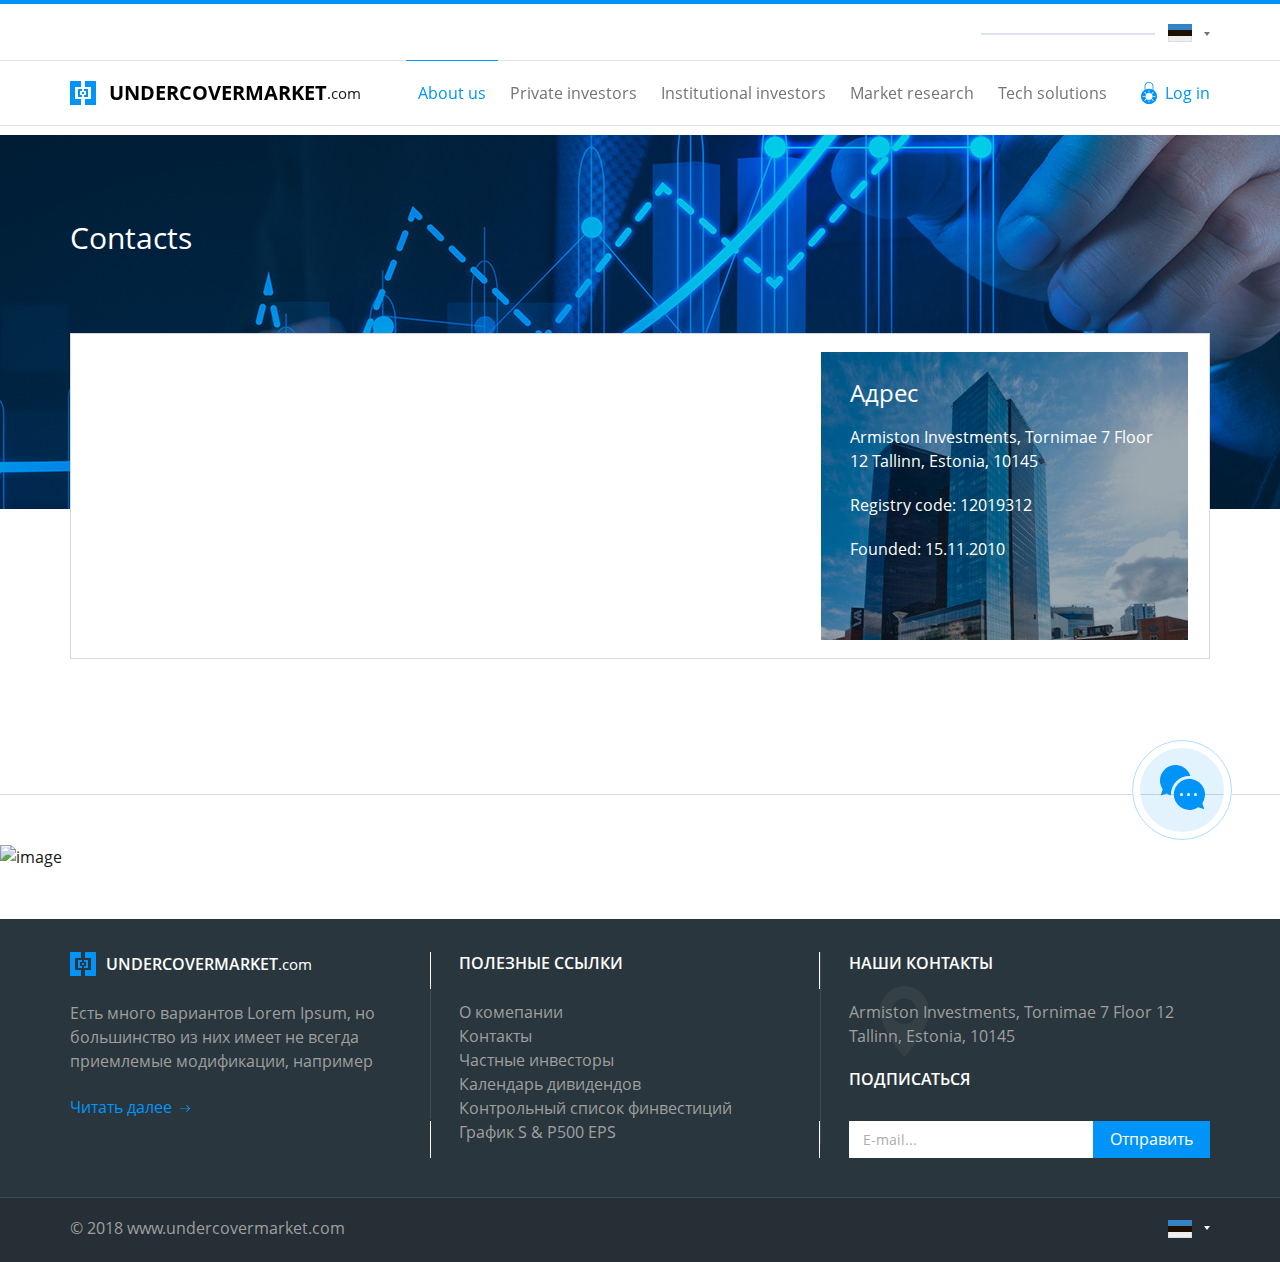
==== commit fdf023df: "menu change" ====
--- a/contacts.html
+++ b/contacts.html
@@ -121,9 +121,6 @@
             </a>
             <nav class="nav js-nav header__nav">
               <ul class="nav__list">
-                <li>
-                  <a href="home.html">Home</a>
-                </li>
                 <li class="is-active">
                   <a href="contacts.html">About us</a>
                 </li>
@@ -138,7 +135,7 @@
                 </li>
                 <li>
                   <a href="https://www.paypal.com/cgi-bin/webscr?business=dada@postventus.com&amp;cmd=_xclick-subscriptions&amp;item_name=Base%20Subscription&amp;item_number=base&amp;currency_code=USD&amp;a3=300&amp;p3=1&amp;t3=M&amp;no_shipping=1&amp;no_note=1&amp;rm=2&amp;src=1&amp;notify_url=http://undercovermarket.com/subscriptions.subscr_confirm&amp;return=http://undercovermarket.com/subscriptions.subscr_confirm&amp;cancel_return=http://undercovermarket.com/&amp;Z3JncnB0="
-                    target="_blank">Technology solutions</a>
+                    target="_blank">Tech solutions</a>
                 </li>
               </ul>
             </nav>
--- a/static/css/index.css
+++ b/static/css/index.css
@@ -2760,7 +2760,7 @@
 }
 
 .header__nav {
-  margin: 0 14px 0 auto;
+  margin: 0 22px 0 auto;
 }
 
 .header__login {
@@ -2978,7 +2978,6 @@
   display: -webkit-flex;
   display: -ms-flexbox;
   display: flex;
-  margin: 0 -7px;
 }
 
 .nav__list li {
@@ -3012,7 +3011,7 @@
 
 .nav__list a {
   display: block;
-  padding: 0 7px;
+  padding: 0 12px;
   color: #747474;
   transition: .3s ease;
 }
@@ -5054,4 +5053,4 @@
   }
 }
 
-/*# sourceMappingURL=[data-uri] */
+/*# sourceMappingURL=[data-uri]